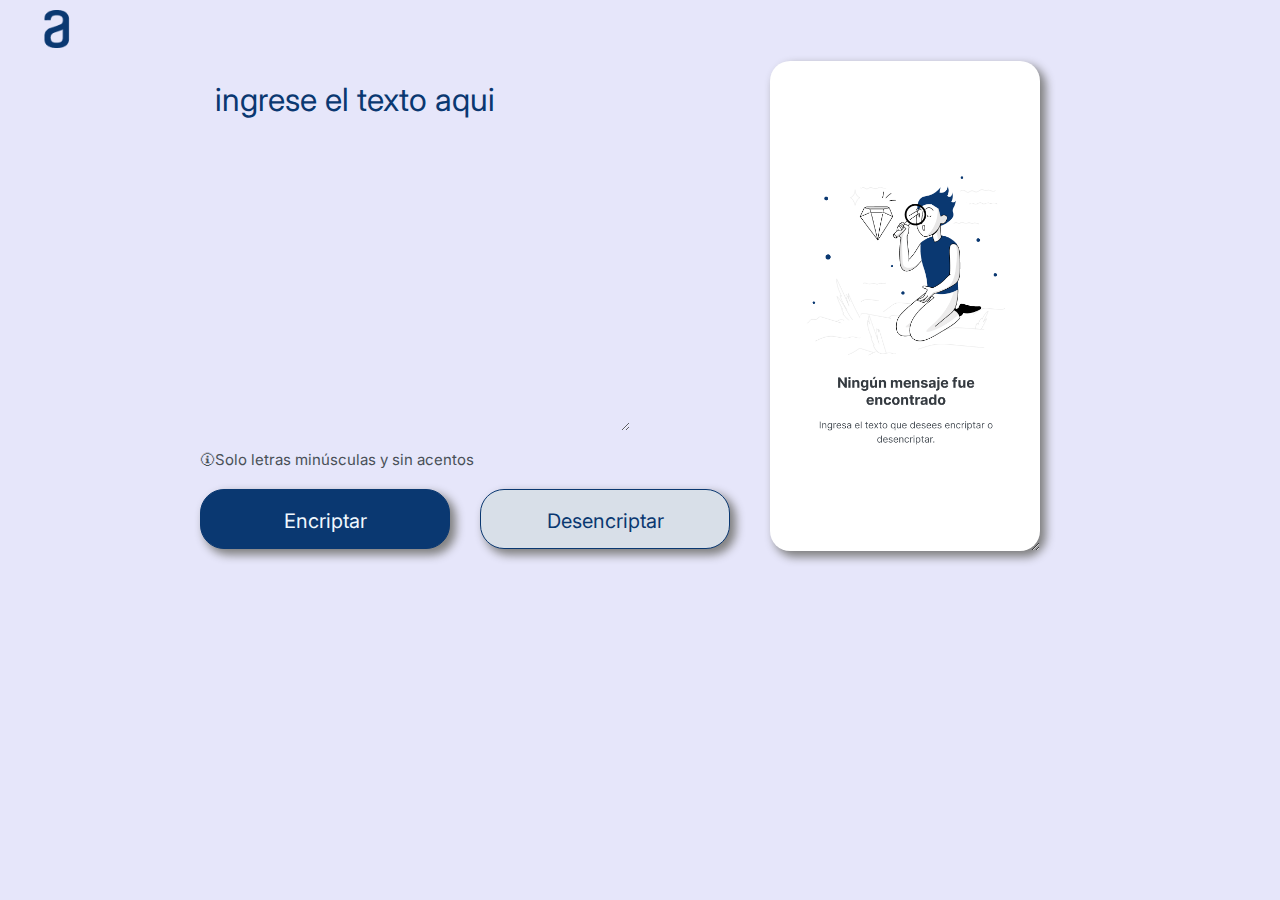
==== index.html @ af88a2a0 "primera version terminada" ====
<!DOCTYPE html>

<html lang="es">
    <head>
        <meta charset="utf-8">
        <meta name="viewport" content="width=device-width">
        <title>Encriptador Alura</title>
        <link rel="stylesheet" href="style.css">
        <link rel="preconnect" href="https://fonts.googleapis.com">
        <link rel="preconnect" href="https://fonts.gstatic.com" crossorigin>
        <link href="https://fonts.googleapis.com/css2?family=Inter:wght@200;400&display=swap" rel="stylesheet">
       
        
    </head>

    <body>
        <header> <img class="logo" src="img/Logo.png" alt="Logo Alura"> </header>

        <main>
            <section class="seccionIzquierda">
                <textarea class="areaIngresoDeTexto" cols="30" rows="10" placeholder="ingrese el texto aqui"></textarea>

                <div>
                  <h6 class="informacion">Solo letras minúsculas y sin acentos</h6> 
                </div>

                <div class="botones">
                    <button class="btnEncriptar" onclick="btnEncriptar()" >Encriptar</button>
                    <button class="btnDesencriptar" onclick="btnDesencriptar()" >Desencriptar</button>
                    
                </div>
                

            </section>

            <section class="seccionDerecha">
                <div class="contenedorTextoResultado">
                <textarea class="textoResultado" cols="30" rows="10"></textarea>
                </div>
            </section>

            
        </main>
        <script src="script.js"></script>
    </body>
</html>
---- style.css ----
*{
  background-color: #E6E6FA; 
  font-family: 'Inter';
  font-weight: 400;
  font-size: 32px;
  line-height: 150%;
  margin: 0;
  padding: 0;
}

.logo{
  padding-top: 10px;
  padding-left: 10px;
  width: 10%;
}

body{
  width: 940px;
}

main{
  margin: auto;
  display: flex;
  padding: 0 50% 0 200px;
}

.areaIngresoDeTexto{
  text-transform: lowercase;
  border-style: none;
  color: #0A3871;
  width: 400px;
  height:340px;
  margin-right: 10%;
  padding: 15px;

}
::placeholder{color: #0A3871;}
   .text-area :focus{
     outline: none; 
    }

.textoResultado{
  width: 240px;
  height: 460px;
  background-color: white;
  background-image: url(img/mensaje-escritorio.png);
  background-repeat: no-repeat;
  background-position: center;
  border: none;
  border-radius: 20px;
  color: #2E4053;
  margin: 0 0 0 40px;
  padding: 15px;
  position: absolute;
  background-size: 200px;
  box-shadow: 5px 5px 10px 1px grey;
  
}
.texto:focus{
   outline: none;
}


.informacion{
  font-size: 15px;
  color: #495057;
  margin-top: 5px;
}

.informacion::before{
  content: "🛈";
}

.botones{
  display: flex;
  margin-top: 18px;
  
}

.btnEncriptar{
  background: #0A3871; /* color de fondo */
  color: aliceblue; /* color de fuente */
  border: 1px solid #0A3871; /* tamaño y color de borde */
  padding: 16px 20px;
  border-radius: 24px; /* redondear bordes */
  position: relative;
  display: inline-block;
  height: 60px;
  width: 250px;
  text-align: center;
  cursor: pointer;
  font-size: 20px;
  transition: 500ms;
  box-shadow: 5px 5px 10px 1px grey;
  
}

.btnEncriptar:hover {
  color: aliceblue;
  transform: scale(1.1);
}

.btnDesencriptar{
  background: #D8DFE8; 
  color: #0A3871; 
  border: 1px solid #0A3871; 
  padding: 16px 20px;
  border-radius: 24px; 
  position: relative;
  display: inline-block;
  height: 60px;
  width: 250px;
  text-align: center;
  cursor: pointer;
  font-size: 20px;
  margin-left: 30px;
  transition: 500ms;
  box-shadow: 5px 5px 10px 1px grey;
    
}

.btnDesencriptar:hover {
  color: #0A3871; 
  transform: scale(1.1);
}

/*para mejorar e investigar mas sobre las propiedades de copiar en html5*/
/*
.contenedorBtnCopiar{
  margin-top:420px ;
  margin-left: 31px;
}

.btnCopiar{
  background: #D8DFE8; 
  color: #0A3871; 
  border: 1px solid #0A3871; 
  padding: 16px 20px;
  border-radius: 24px; 
  position: relative;
  display: inline-block;
  height: 60px;
  width: 250px;
  text-align: center;
  cursor: pointer;
  font-size: 20px;
  transition: 500ms;
  box-shadow: 5px 5px 10px 1px grey;
    
}
.btnCopiar:hover {
  color: aliceblue;
  transform: scale(1.1);
}*/

/*---------responsive telefono--------*/

@media screen and (max-width:480px){

  .logo{
    padding-top: 10%;
    width: 30%;
    
  }

  main{
    display: inline-block;
    padding: 60px 5% 30px 5%;
    text-align: center;
  }

  body{
    width: 90%;
    margin-left: 5%;
  }

  .areaIngresoDeTexto{
    width: 80%;
    font-size: 25px;
  }

  .informacion{
    text-align: left;
  }

  .textoResultado{
    width: 80%;
    height: 200px;
    background-image: none;
    margin: 30px auto 60px auto;
    position: relative;
    background-image: url(img/mensaje.png);
    background-repeat: no-repeat;
    background-size: 80%;
  }

  .botones{
    display: inline-block;
    margin-top: 20px;
    text-align: center; 
  }

  .btnEncriptar{
    padding: 10px 10px;
    height: 60px;
    width: 100%;
  }

  .btnDesencriptar{
    padding: 10px 10px;
    height: 60px;
    width: 100%;
    margin: 1em 0 0 0 ;  
  }
  
}

/*------responsive tablet-------*/

@media screen and (min-width:481px) and (max-width: 880px) {

  .logo{
    padding-top: 10%;
    width: 20%;
    
  }

  main{
    display: inline-block;
    padding: 60px 5% 30px 5%;
    text-align: center;
  }

  body{
    width: 100%;
    margin-left: 10%;
  }

  .areaIngresoDeTexto{
    width: 100%;
    height: 550px;
  
  }

  .textoResultado{
    width: 95%;
    height: 100px;
    background-image: none;
    margin: 30px auto auto auto;
    position: relative;
    background-image: url(img/mensaje-tablet.png);

    background-size: 80%;
  }

  .informacion{
    text-align: left;
  }

  .botones{
    margin-top: 20px;
    text-align: center; 
    width: 100%;
  }

  .btnEncriptar{
    padding: 10px 10px;
    height: 60px;
    width: 100%;
  }

  .btnDesencriptar{
    padding: 10px 10px;
    height: 60px;
    width: 100%;
  
  }

  
  
}
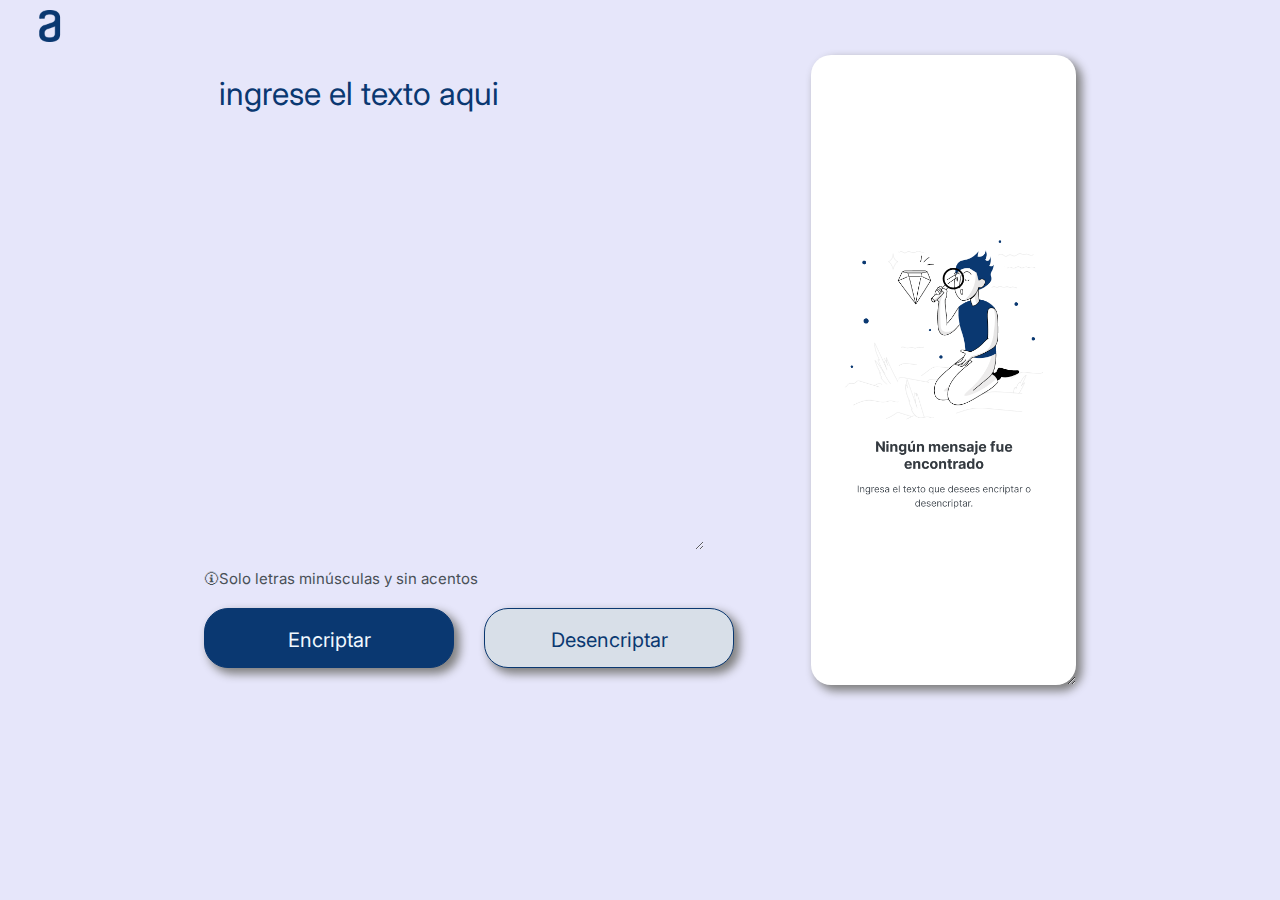
==== commit d0d12a00: "responsive upgrade" ====
--- a/index.html
+++ b/index.html
@@ -1,46 +1,60 @@
 <!DOCTYPE html>
 
 <html lang="es">
-    <head>
-        <meta charset="utf-8">
-        <meta name="viewport" content="width=device-width">
-        <title>Encriptador Alura</title>
-        <link rel="stylesheet" href="style.css">
-        <link rel="preconnect" href="https://fonts.googleapis.com">
-        <link rel="preconnect" href="https://fonts.gstatic.com" crossorigin>
-        <link href="https://fonts.googleapis.com/css2?family=Inter:wght@200;400&display=swap" rel="stylesheet">
-       
-        
-    </head>
 
-    <body>
-        <header> <img class="logo" src="img/Logo.png" alt="Logo Alura"> </header>
+<head>
+    <meta charset="utf-8">
+    <meta name="viewport" content="width=device-width">
 
-        <main>
-            <section class="seccionIzquierda">
-                <textarea class="areaIngresoDeTexto" cols="30" rows="10" placeholder="ingrese el texto aqui"></textarea>
 
-                <div>
-                  <h6 class="informacion">Solo letras minúsculas y sin acentos</h6> 
-                </div>
+    <title>Encriptador Alura</title>
 
-                <div class="botones">
-                    <button class="btnEncriptar" onclick="btnEncriptar()" >Encriptar</button>
-                    <button class="btnDesencriptar" onclick="btnDesencriptar()" >Desencriptar</button>
-                    
-                </div>
-                
+    <!-- fonts -->
+    <link rel="preconnect" href="https://fonts.googleapis.com">
+    <link rel="preconnect" href="https://fonts.gstatic.com" crossorigin>
+    <link href="https://fonts.googleapis.com/css2?family=Inter:wght@200;400&display=swap" rel="stylesheet">
 
-            </section>
+    <!-- CSS -->
+    <link rel="stylesheet" href="style.css">
+    <link rel="stylesheet" href="CSS/logo/logo.css">
+    <link rel="stylesheet" href="CSS/sec_izq/A_ingreso_texto/ingreso_texto.css">
+    <link rel="stylesheet" href="CSS/sec_izq/info/info.css">
+    <link rel="stylesheet" href="CSS/sec_izq/botones/botones.css">
+    <link rel="stylesheet" href="CSS/sec_der/text_resultado/resultado.css">
+    <link rel="stylesheet" href="CSS/sec_der/text_resultado/btnCopiar.css">
 
-            <section class="seccionDerecha">
-                <div class="contenedorTextoResultado">
-                <textarea class="textoResultado" cols="30" rows="10"></textarea>
-                </div>
-            </section>
 
-            
-        </main>
-        <script src="script.js"></script>
-    </body>
+</head>
+
+<body>
+    <header> <img class="logo" src="img/Logo.png" alt="Logo Alura"> </header>
+
+    <main class="mainContainer">
+        <section class="seccionIzquierda">
+            <textarea class="areaIngresoDeTexto" cols="30" rows="10" placeholder="ingrese el texto aqui"></textarea>
+
+            <div>
+                <h6 class="informacion">Solo letras minúsculas y sin acentos</h6>
+            </div>
+
+            <div class="botones">
+                <button class="btnEncriptar" onclick="btnEncriptar()">Encriptar</button>
+                <button class="btnDesencriptar" onclick="btnDesencriptar()">Desencriptar</button>
+
+            </div>
+
+
+        </section>
+
+        <section class="seccionDerecha">
+            <div class="contenedorTextoResultado">
+                <textarea class="textoResultado" readonly="30" rows="10"></textarea>
+            </div>
+        </section>
+
+
+    </main>
+    <script src="script.js"></script>
+</body>
+
 </html>--- a/style.css
+++ b/style.css
@@ -1,5 +1,6 @@
-*{
-  background-color: #E6E6FA; 
+* {
+  box-sizing: border-box;
+  background-color: #E6E6FA;
   font-family: 'Inter';
   font-weight: 400;
   font-size: 32px;
@@ -8,280 +9,52 @@
   padding: 0;
 }
 
-.logo{
-  padding-top: 10px;
-  padding-left: 10px;
-  width: 10%;
+
+body {
+  width: 100%;
 }
 
-body{
-  width: 940px;
+.mainContainer {
+  display: flex;
+  justify-content: space-evenly;
+  padding: 0 10%;
+
 }
 
-main{
-  margin: auto;
-  display: flex;
-  padding: 0 50% 0 200px;
+::placeholder {
+  color: #0A3871;
 }
-
-.areaIngresoDeTexto{
-  text-transform: lowercase;
-  border-style: none;
-  color: #0A3871;
-  width: 400px;
-  height:340px;
-  margin-right: 10%;
-  padding: 15px;
-
-}
-::placeholder{color: #0A3871;}
-   .text-area :focus{
-     outline: none; 
-    }
-
-.textoResultado{
-  width: 240px;
-  height: 460px;
-  background-color: white;
-  background-image: url(img/mensaje-escritorio.png);
-  background-repeat: no-repeat;
-  background-position: center;
-  border: none;
-  border-radius: 20px;
-  color: #2E4053;
-  margin: 0 0 0 40px;
-  padding: 15px;
-  position: absolute;
-  background-size: 200px;
-  box-shadow: 5px 5px 10px 1px grey;
-  
-}
-.texto:focus{
-   outline: none;
-}
-
-
-.informacion{
-  font-size: 15px;
-  color: #495057;
-  margin-top: 5px;
-}
-
-.informacion::before{
-  content: "🛈";
-}
-
-.botones{
-  display: flex;
-  margin-top: 18px;
-  
-}
-
-.btnEncriptar{
-  background: #0A3871; /* color de fondo */
-  color: aliceblue; /* color de fuente */
-  border: 1px solid #0A3871; /* tamaño y color de borde */
-  padding: 16px 20px;
-  border-radius: 24px; /* redondear bordes */
-  position: relative;
-  display: inline-block;
-  height: 60px;
-  width: 250px;
-  text-align: center;
-  cursor: pointer;
-  font-size: 20px;
-  transition: 500ms;
-  box-shadow: 5px 5px 10px 1px grey;
-  
-}
-
-.btnEncriptar:hover {
-  color: aliceblue;
-  transform: scale(1.1);
-}
-
-.btnDesencriptar{
-  background: #D8DFE8; 
-  color: #0A3871; 
-  border: 1px solid #0A3871; 
-  padding: 16px 20px;
-  border-radius: 24px; 
-  position: relative;
-  display: inline-block;
-  height: 60px;
-  width: 250px;
-  text-align: center;
-  cursor: pointer;
-  font-size: 20px;
-  margin-left: 30px;
-  transition: 500ms;
-  box-shadow: 5px 5px 10px 1px grey;
-    
-}
-
-.btnDesencriptar:hover {
-  color: #0A3871; 
-  transform: scale(1.1);
-}
-
-/*para mejorar e investigar mas sobre las propiedades de copiar en html5*/
-/*
-.contenedorBtnCopiar{
-  margin-top:420px ;
-  margin-left: 31px;
-}
-
-.btnCopiar{
-  background: #D8DFE8; 
-  color: #0A3871; 
-  border: 1px solid #0A3871; 
-  padding: 16px 20px;
-  border-radius: 24px; 
-  position: relative;
-  display: inline-block;
-  height: 60px;
-  width: 250px;
-  text-align: center;
-  cursor: pointer;
-  font-size: 20px;
-  transition: 500ms;
-  box-shadow: 5px 5px 10px 1px grey;
-    
-}
-.btnCopiar:hover {
-  color: aliceblue;
-  transform: scale(1.1);
-}*/
 
 /*---------responsive telefono--------*/
 
-@media screen and (max-width:480px){
+@media screen and (max-width:1023px) {
 
-  .logo{
-    padding-top: 10%;
-    width: 30%;
-    
-  }
 
-  main{
+  .mainContainer {
     display: inline-block;
     padding: 60px 5% 30px 5%;
     text-align: center;
   }
 
-  body{
+  body {
     width: 90%;
-    margin-left: 5%;
   }
 
-  .areaIngresoDeTexto{
-    width: 80%;
-    font-size: 25px;
-  }
-
-  .informacion{
-    text-align: left;
-  }
-
-  .textoResultado{
-    width: 80%;
-    height: 200px;
-    background-image: none;
-    margin: 30px auto 60px auto;
-    position: relative;
-    background-image: url(img/mensaje.png);
-    background-repeat: no-repeat;
-    background-size: 80%;
-  }
-
-  .botones{
-    display: inline-block;
-    margin-top: 20px;
-    text-align: center; 
-  }
-
-  .btnEncriptar{
-    padding: 10px 10px;
-    height: 60px;
-    width: 100%;
-  }
-
-  .btnDesencriptar{
-    padding: 10px 10px;
-    height: 60px;
-    width: 100%;
-    margin: 1em 0 0 0 ;  
-  }
-  
 }
 
 /*------responsive tablet-------*/
 
-@media screen and (min-width:481px) and (max-width: 880px) {
+@media screen and (min-width:768px) and (max-width: 1023px) {
 
-  .logo{
-    padding-top: 10%;
-    width: 20%;
-    
-  }
-
-  main{
+  .mainContainer {
+    width: 100%;
     display: inline-block;
     padding: 60px 5% 30px 5%;
     text-align: center;
   }
 
-  body{
-    width: 100%;
-    margin-left: 10%;
-  }
-
-  .areaIngresoDeTexto{
-    width: 100%;
-    height: 550px;
-  
-  }
-
-  .textoResultado{
-    width: 95%;
-    height: 100px;
-    background-image: none;
-    margin: 30px auto auto auto;
-    position: relative;
-    background-image: url(img/mensaje-tablet.png);
-
-    background-size: 80%;
-  }
-
-  .informacion{
-    text-align: left;
-  }
-
-  .botones{
-    margin-top: 20px;
-    text-align: center; 
+  body {
     width: 100%;
   }
 
-  .btnEncriptar{
-    padding: 10px 10px;
-    height: 60px;
-    width: 100%;
-  }
-
-  .btnDesencriptar{
-    padding: 10px 10px;
-    height: 60px;
-    width: 100%;
-  
-  }
-
-  
-  
-}
-
-
-
-
-
-
+}--- a/CSS/logo/logo.css
+++ b/CSS/logo/logo.css
@@ -0,0 +1,21 @@
+.logo {
+    padding: 10px 0 0 10px;
+    width: 7%;
+}
+
+/* mobile */
+@media screen and (max-width:767px) {
+
+    .logo {
+        padding: 0;
+        width: 10%;
+    }
+}
+
+/* tablet */
+@media screen and (min-width:768px) and (max-width: 1023px) {
+    .logo {
+        padding: 2%;
+        width: 20%;
+    }
+}--- a/CSS/sec_izq/A_ingreso_texto/ingreso_texto.css
+++ b/CSS/sec_izq/A_ingreso_texto/ingreso_texto.css
@@ -0,0 +1,29 @@
+.areaIngresoDeTexto {
+    text-transform: lowercase;
+    border-style: none;
+    color: #0A3871;
+    max-width: 500px;
+    height: 55vh;
+    padding: 15px;
+
+}
+
+/* mobile */
+@media screen and (max-width:767px) {
+
+    .areaIngresoDeTexto {
+        width: 85%;
+        height: 40vh;
+        font-size: 25px;
+    }
+}
+
+/* tablet */
+@media screen and (min-width:768px) and (max-width:1023px) {
+
+    .areaIngresoDeTexto {
+        width: 90%;
+        height: 40vh;
+        font-size: 25px;
+    }
+}--- a/CSS/sec_izq/info/info.css
+++ b/CSS/sec_izq/info/info.css
@@ -0,0 +1,16 @@
+.informacion {
+    font-size: 15px;
+    color: #495057;
+    margin-top: 5px;
+}
+
+.informacion::before {
+    content: "🛈";
+}
+
+/* responsive (mobile - tablet) */
+@media screen and (min-width:768px) and (max-width: 1023px) {
+    .informacion {
+        text-align: left;
+    }
+}--- a/CSS/sec_izq/botones/botones.css
+++ b/CSS/sec_izq/botones/botones.css
@@ -0,0 +1,85 @@
+.botones {
+    display: flex;
+    margin-top: 18px;
+
+}
+
+/* encriptar  */
+
+.btnEncriptar {
+    background: #0A3871;
+    color: aliceblue;
+    border: 1px solid #0A3871;
+    padding: 16px 20px;
+    border-radius: 24px;
+    position: relative;
+    display: inline-block;
+    height: 60px;
+    width: 250px;
+    text-align: center;
+    cursor: pointer;
+    font-size: 20px;
+    transition: 300ms;
+    box-shadow: 5px 5px 10px 1px grey;
+
+}
+
+.btnEncriptar:hover {
+    color: aliceblue;
+    transform: scale(1.05);
+}
+
+
+/* desencriptar */
+
+.btnDesencriptar {
+    background: #D8DFE8;
+    color: #0A3871;
+    border: 1px solid #0A3871;
+    padding: 16px 20px;
+    border-radius: 24px;
+    position: relative;
+    display: inline-block;
+    height: 60px;
+    width: 250px;
+    text-align: center;
+    cursor: pointer;
+    font-size: 20px;
+    margin-left: 30px;
+    transition: 300ms;
+    box-shadow: 5px 5px 10px 1px grey;
+
+}
+
+.btnDesencriptar:hover {
+    color: #0A3871;
+    transform: scale(1.05);
+}
+
+/* mobile */
+@media screen and (max-width:767px) {
+
+    .botones {
+        display: inline-block;
+    }
+
+
+    .btnDesencriptar {
+        margin: 0.5rem 0 0 0;
+    }
+}
+
+/* tablet */
+@media screen and (min-width:768px) and (max-width: 1023px) {
+    .botones {
+        width: 100%;
+        display: flex;
+        justify-content: space-evenly;
+        margin-top: 20px;
+        text-align: center;
+    }
+
+    .btnDesencriptar {
+        margin: 0;
+    }
+}--- a/CSS/sec_der/text_resultado/resultado.css
+++ b/CSS/sec_der/text_resultado/resultado.css
@@ -0,0 +1,40 @@
+.textoResultado {
+    width: 20vw;
+    min-width: 265px;
+    height: 70vh;
+    background-color: white;
+    background-image: url(/img/mensaje-escritorio.png);
+    background-repeat: no-repeat;
+    background-size: covers;
+    background-position: center;
+    border: none;
+    border-radius: 20px;
+    color: #2E4053;
+    padding: 15px;
+    background-size: 200px;
+    box-shadow: 5px 5px 10px 1px grey;
+}
+
+/* mobile */
+@media screen and (max-width:767px) {
+
+    .textoResultado {
+        width: 90vw;
+        height: 30vh;
+        background-image: url(/img/mensaje.png);
+        font-size: 25px;
+        margin-top: 30px;
+    }
+}
+
+/* tablet */
+@media screen and (min-width:768px) and (max-width: 1023px) {
+    .textoResultado {
+        width: 90vw;
+        height: 30vh;
+        margin-top: 5vh;
+        position: relative;
+        background-image: url(/img/mensaje-tablet.png);
+        background-size: 60%;
+    }
+}